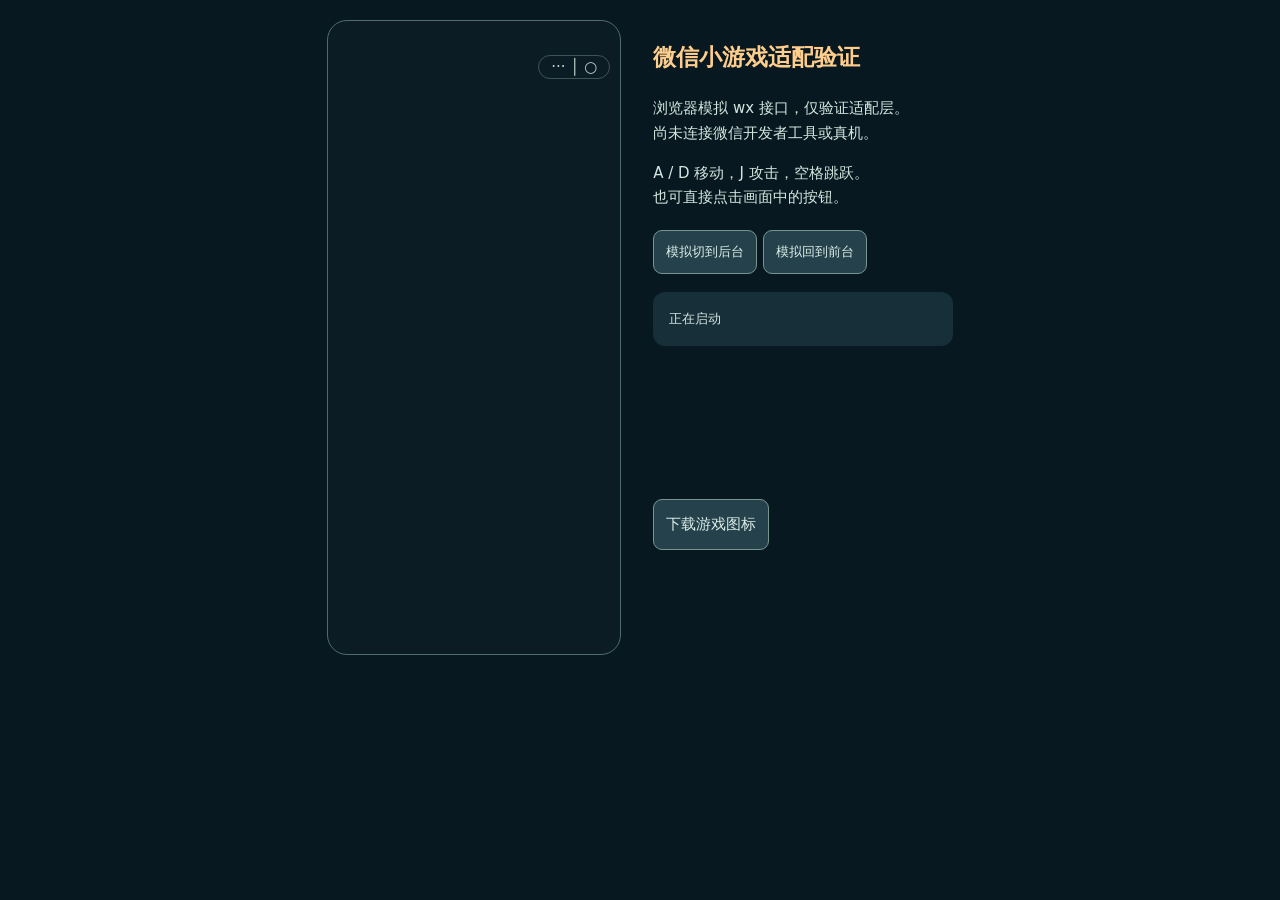
==== tests/wechat-preview.html @ 6a4dff08 "Add native WeChat minigame adapter and reproducible import build" ====
<!doctype html><html lang="zh-CN"><meta charset="utf-8"><title>微信小游戏适配 · 本地验证</title>
<style>html,body{margin:0;background:#081820;color:#d5e6df;font:15px system-ui}main{display:flex;gap:32px;padding:20px;justify-content:center}#device{width:292.5px;height:633px;background:#0c1c25;border:1px solid #516c70;border-radius:20px;overflow:hidden;position:relative;touch-action:none}#device>canvas{width:100%;height:100%;display:block}#capsule{position:absolute;right:10px;top:34px;border:1px solid #78939377;border-radius:20px;padding:2px 12px;color:#bcd5cb;pointer-events:none}aside{width:300px;line-height:1.65}button,a{border:1px solid #78958f;border-radius:9px;background:#25414b;color:#dbede8;padding:12px;margin:5px 6px 5px 0;display:inline-block}pre{white-space:pre-wrap;background:#172f39;border-radius:12px;padding:16px;font-size:13px}h1{font-size:23px;color:#ffce8c}canvas#icon{width:128px;height:128px;border-radius:25px}</style>
<main><div id="device"><span id="capsule">··· │ ○</span></div><aside><h1>微信小游戏适配验证</h1><p>浏览器模拟 wx 接口，仅验证适配层。<br>尚未连接微信开发者工具或真机。</p><p>A / D 移动，J 攻击，空格跳跃。<br>也可直接点击画面中的按钮。</p><button id="hide">模拟切到后台</button><button id="show">模拟回到前台</button><pre id="status">正在启动</pre><canvas id="icon" width="512" height="512"></canvas><br><a id="download">下载游戏图标</a></aside></main>
<script>var module={exports:{}};</script><script src="../dist/wechat-minigame/core.js"></script><script>var createCore=module.exports;module={exports:{}};</script><script src="../dist/wechat-minigame/runtime.js"></script>
<script>
const createRuntime=module.exports,callbacks={},device=document.querySelector('#device');let canvasCount=0;
const api={
 createCanvas(){const c=document.createElement('canvas');if(canvasCount++===0)device.prepend(c);return c;},
 getWindowInfo:()=>({windowWidth:390,windowHeight:844,pixelRatio:2,safeArea:{left:0,right:390,top:47,bottom:810}}),getMenuButtonBoundingClientRect:()=>({bottom:80}),
 getPerformance:()=>({now:()=>performance.now()*1000}),getStorageSync:key=>localStorage.getItem(key),setStorageSync:(key,value)=>localStorage.setItem(key,value),createWebAudioContext:()=>new AudioContext()
};
for(const event of ['TouchStart','TouchMove','TouchEnd','TouchCancel','KeyDown','KeyUp','Hide','Show','WindowResize','AudioInterruptionBegin']){api['on'+event]=fn=>callbacks[event]=fn;api['off'+event]=()=>delete callbacks[event];}
const runtime=createRuntime(api,{requestAnimationFrame:fn=>requestAnimationFrame(fn),cancelAnimationFrame:id=>cancelAnimationFrame(id)},createCore);runtime.start();
const screen=runtime.screen;screen.tabIndex=0;
for(const [name,event] of [['pointerdown','TouchStart'],['pointermove','TouchMove'],['pointerup','TouchEnd'],['pointercancel','TouchCancel']]) screen.addEventListener(name,e=>{if(name==='pointerdown'){screen.focus();screen.setPointerCapture(e.pointerId);}e.preventDefault();const b=screen.getBoundingClientRect();callbacks[event]({changedTouches:[{identifier:e.pointerId,clientX:(e.clientX-b.left)*390/b.width,clientY:(e.clientY-b.top)*844/b.height}]});});
window.addEventListener('keydown',e=>{if(!e.target.closest('button')){e.preventDefault();callbacks.KeyDown(e);}});window.addEventListener('keyup',e=>callbacks.KeyUp(e));
document.querySelector('#hide').onclick=()=>callbacks.Hide();document.querySelector('#show').onclick=()=>callbacks.Show();
setInterval(()=>{const game=runtime.game,loop=game.audio.movementLoop;document.querySelector('#status').textContent=JSON.stringify({state:game.state,heroX:Math.round(game.player.x),audio:game.audio.ctx?.state||'未启用',movementLoop:loop?.level||0,held:Object.keys(game.input.down).filter(k=>game.input.down[k]),floor:game.floorIndex+1},null,2);},150);
const canvas=document.querySelector('#icon'),c=canvas.getContext('2d');
const env={window:{},document:{},performance:{now:()=>0},requestAnimationFrame:()=>{}};createCore(env);const art=env.window.GameArt;
c.fillStyle='#17323e';c.fillRect(0,0,512,512);const glow=c.createRadialGradient(256,180,10,256,230,320);glow.addColorStop(0,'#648680');glow.addColorStop(1,'#15313d');c.fillStyle=glow;c.fillRect(0,0,512,512);
art.character(c,{x:232,y:292,w:34,h:58,dir:1,animTime:0,onGround:true,walkCycle:0},{x:0,y:0},{scale:3.8,portrait:true});
art.text(c,'社畜反击战',256,454,53,'#ffcb87',900,'center');art.text(c,'AFTER HOURS',256,490,17,'#b6d9cb',600,'center');
const link=document.querySelector('#download');link.download='shechu-wechat-icon.png';link.href=canvas.toDataURL('image/png');
</script></html>
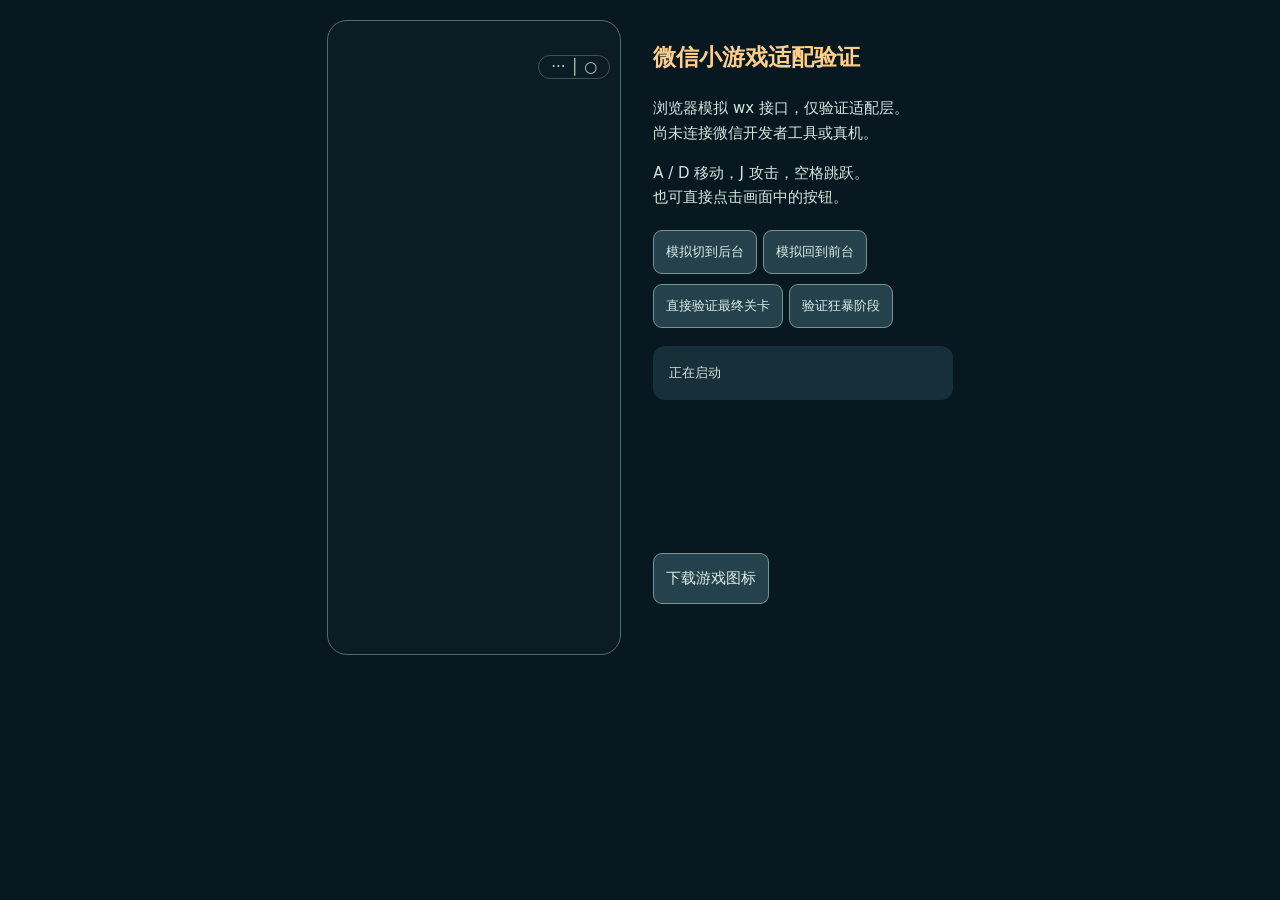
==== commit 1e2558c6: "Add three-phase final boss with alternating safe zones and punish windows" ====
--- a/tests/wechat-preview.html
+++ b/tests/wechat-preview.html
@@ -1,7 +1,7 @@
 <!doctype html><html lang="zh-CN"><meta charset="utf-8"><title>微信小游戏适配 · 本地验证</title>
 <style>html,body{margin:0;background:#081820;color:#d5e6df;font:15px system-ui}main{display:flex;gap:32px;padding:20px;justify-content:center}#device{width:292.5px;height:633px;background:#0c1c25;border:1px solid #516c70;border-radius:20px;overflow:hidden;position:relative;touch-action:none}#device>canvas{width:100%;height:100%;display:block}#capsule{position:absolute;right:10px;top:34px;border:1px solid #78939377;border-radius:20px;padding:2px 12px;color:#bcd5cb;pointer-events:none}aside{width:300px;line-height:1.65}button,a{border:1px solid #78958f;border-radius:9px;background:#25414b;color:#dbede8;padding:12px;margin:5px 6px 5px 0;display:inline-block}pre{white-space:pre-wrap;background:#172f39;border-radius:12px;padding:16px;font-size:13px}h1{font-size:23px;color:#ffce8c}canvas#icon{width:128px;height:128px;border-radius:25px}</style>
-<main><div id="device"><span id="capsule">··· │ ○</span></div><aside><h1>微信小游戏适配验证</h1><p>浏览器模拟 wx 接口，仅验证适配层。<br>尚未连接微信开发者工具或真机。</p><p>A / D 移动，J 攻击，空格跳跃。<br>也可直接点击画面中的按钮。</p><button id="hide">模拟切到后台</button><button id="show">模拟回到前台</button><pre id="status">正在启动</pre><canvas id="icon" width="512" height="512"></canvas><br><a id="download">下载游戏图标</a></aside></main>
-<script>var module={exports:{}};</script><script src="../dist/wechat-minigame/core.js"></script><script>var createCore=module.exports;module={exports:{}};</script><script src="../dist/wechat-minigame/runtime.js"></script>
+<main><div id="device"><span id="capsule">··· │ ○</span></div><aside><h1>微信小游戏适配验证</h1><p>浏览器模拟 wx 接口，仅验证适配层。<br>尚未连接微信开发者工具或真机。</p><p>A / D 移动，J 攻击，空格跳跃。<br>也可直接点击画面中的按钮。</p><button id="hide">模拟切到后台</button><button id="show">模拟回到前台</button><button id="finale">直接验证最终关卡</button><button id="rage">验证狂暴阶段</button><pre id="status">正在启动</pre><canvas id="icon" width="512" height="512"></canvas><br><a id="download">下载游戏图标</a></aside></main>
+<script>var module={exports:{}};</script><script src="../dist/wechat-minigame/core.js"></script><script>var createCore=module.exports;module={exports:{}};</script><script src="../dist/wechat-minigame/native-audio.js"></script><script>var nativeAudioFactory=module.exports;module={exports:{}};var require=name=>{if(name==='./native-audio')return nativeAudioFactory;throw Error(name);};</script><script src="../dist/wechat-minigame/runtime.js"></script>
 <script>
 const createRuntime=module.exports,callbacks={},device=document.querySelector('#device');let canvasCount=0;
 const api={
@@ -14,6 +14,7 @@
 const screen=runtime.screen;screen.tabIndex=0;
 for(const [name,event] of [['pointerdown','TouchStart'],['pointermove','TouchMove'],['pointerup','TouchEnd'],['pointercancel','TouchCancel']]) screen.addEventListener(name,e=>{if(name==='pointerdown'){screen.focus();screen.setPointerCapture(e.pointerId);}e.preventDefault();const b=screen.getBoundingClientRect();callbacks[event]({changedTouches:[{identifier:e.pointerId,clientX:(e.clientX-b.left)*390/b.width,clientY:(e.clientY-b.top)*844/b.height}]});});
 window.addEventListener('keydown',e=>{if(!e.target.closest('button')){e.preventDefault();callbacks.KeyDown(e);}});window.addEventListener('keyup',e=>callbacks.KeyUp(e));
+document.querySelector('#finale').onclick=()=>{runtime.game.loadFloor(4,true);runtime.game.task.progress=100;runtime.game.player.x=1470;runtime.game.enterBoss();runtime.game.syncCameraToPlayer();};document.querySelector('#rage').onclick=()=>{document.querySelector('#finale').click();runtime.game.boss.hp=runtime.game.boss.maxHp*.3;runtime.game.boss.beginFinaleCycle(runtime.game);};
 document.querySelector('#hide').onclick=()=>callbacks.Hide();document.querySelector('#show').onclick=()=>callbacks.Show();
 setInterval(()=>{const game=runtime.game,loop=game.audio.movementLoop;document.querySelector('#status').textContent=JSON.stringify({state:game.state,heroX:Math.round(game.player.x),audio:game.audio.ctx?.state||'未启用',movementLoop:loop?.level||0,held:Object.keys(game.input.down).filter(k=>game.input.down[k]),floor:game.floorIndex+1},null,2);},150);
 const canvas=document.querySelector('#icon'),c=canvas.getContext('2d');
